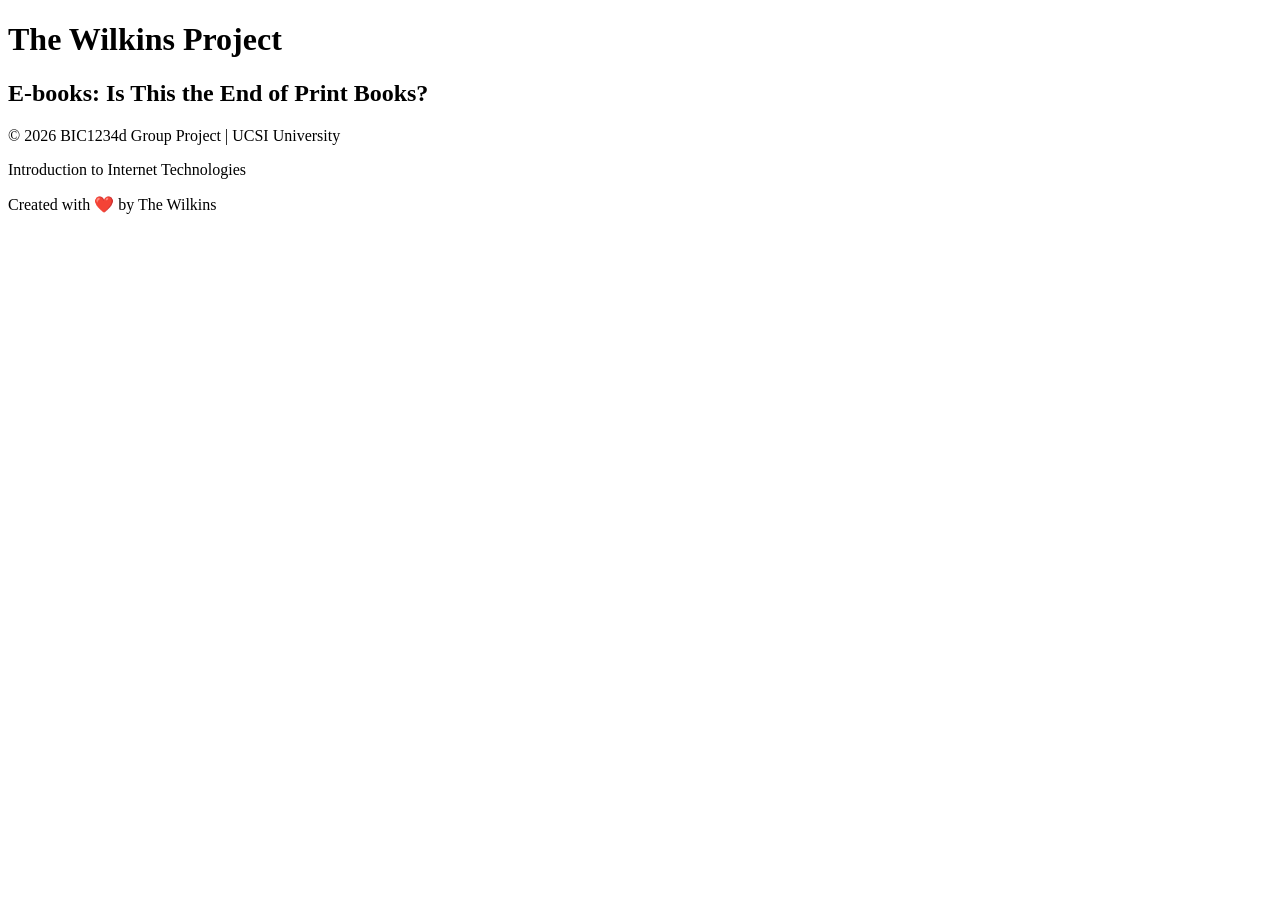
==== index.html @ c6506bc4 "Updated HTML structures" ====
<!DOCTYPE html>
<html lang="en">
<head>
    <meta charset="UTF-8">
    <meta name="viewport" content="width=device-width, initial-scale=1.0">
    <title>Home - </title>
    <link rel="stylesheet" href="styles.css">
</head>

<body>
    <header>
        <div class="header-content">
            <h1>The Wilkins Project</h1>
            <h2>E-books: Is This the End of Print Books?</h2>
        </div>
    </header>










     <footer>
        <p>&copy; 2026 BIC1234d Group Project | UCSI University</p>
        <p>Introduction to Internet Technologies</p>
        <p>Created with ❤️ by The Wilkins</p>
    </footer>
</body>
</html>
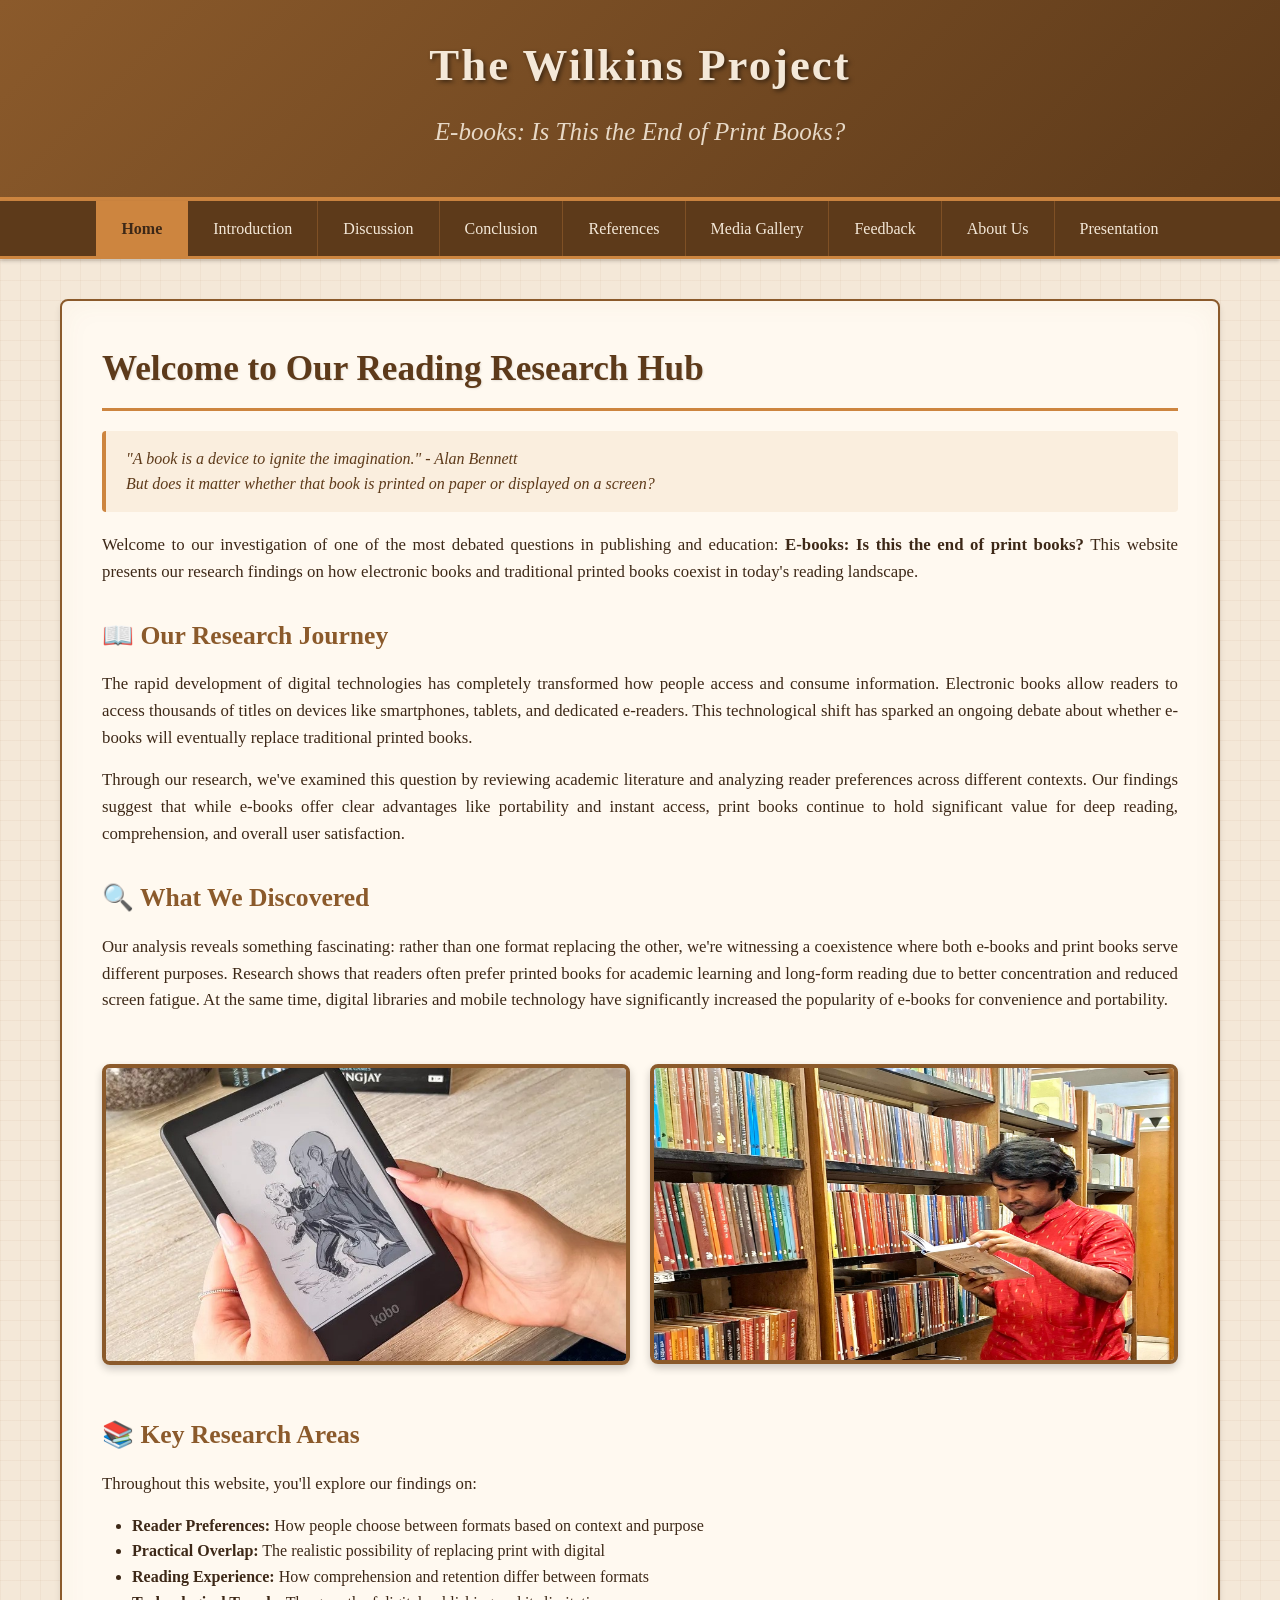
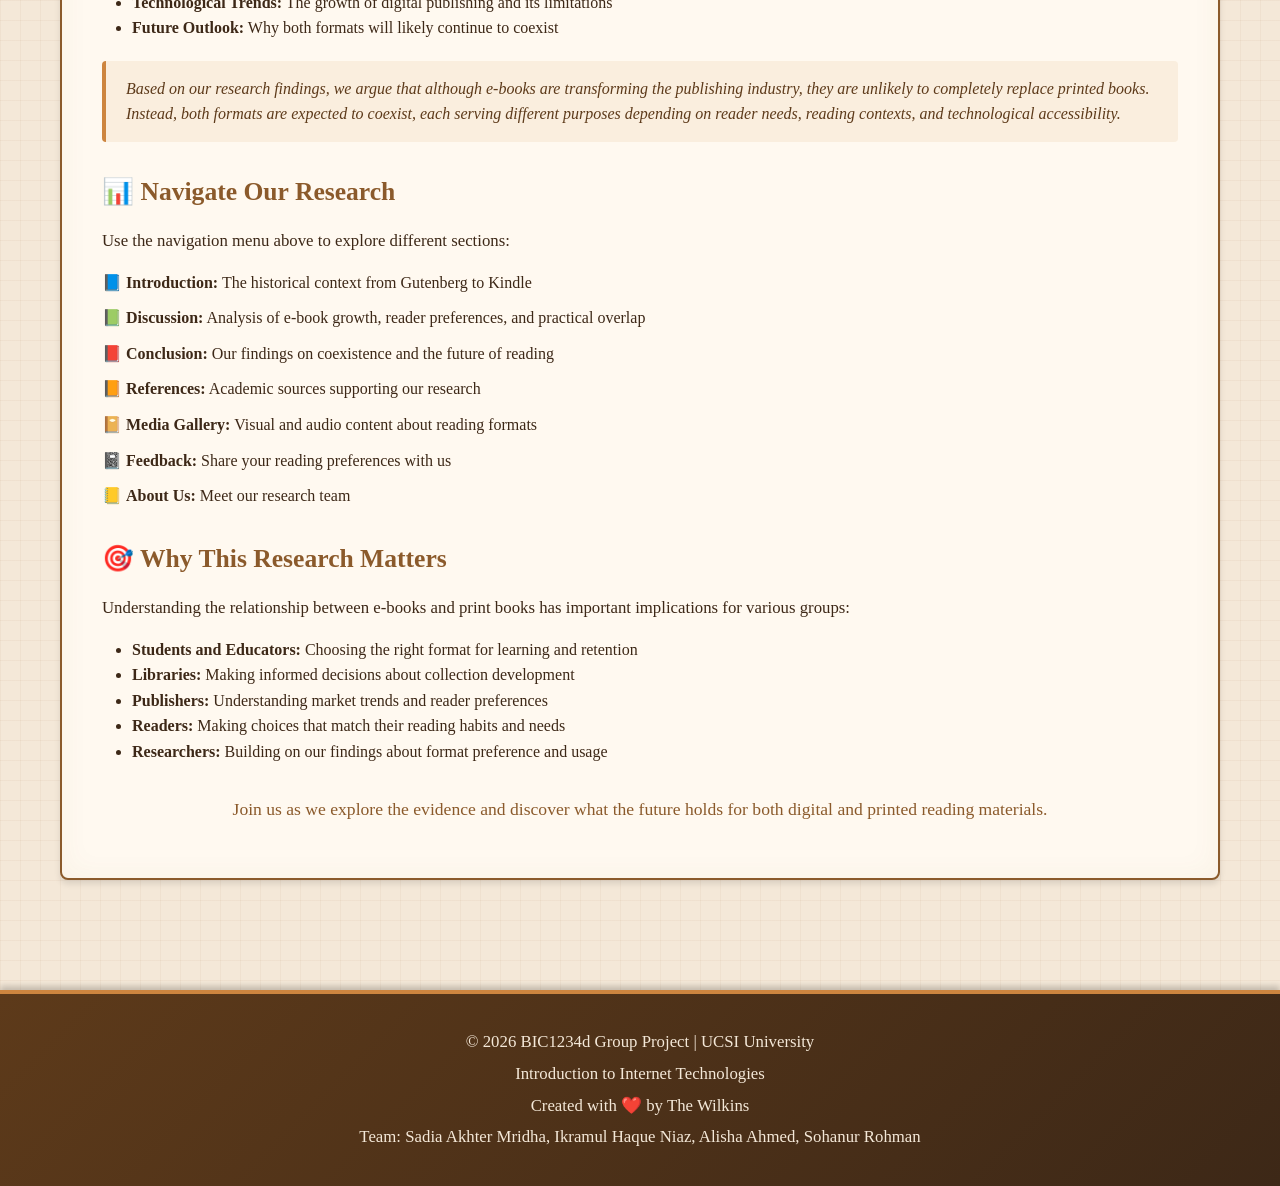
==== commit f9eacb2a: "Updated HTML and CSS structures" ====
--- a/index.html
+++ b/index.html
@@ -3,7 +3,7 @@
 <head>
     <meta charset="UTF-8">
     <meta name="viewport" content="width=device-width, initial-scale=1.0">
-    <title>Home - </title>
+    <title>The Wilkins Project: HOME</title> 
     <link rel="stylesheet" href="styles.css">
 </head>
 
@@ -11,23 +11,126 @@
     <header>
         <div class="header-content">
             <h1>The Wilkins Project</h1>
-            <h2>E-books: Is This the End of Print Books?</h2>
+            <p>E-books: Is This the End of Print Books?</p>
         </div>
     </header>
 
+    <nav>
+        <ul>
+            <li><a href="index.html" class="active">Home</a></li>
+            <li><a href="introduction.html">Introduction</a></li>
+            <li><a href="discussion.html">Discussion</a></li>
+            <li><a href="conclusion.html">Conclusion</a></li>
+            <li><a href="references.html">References</a></li>
+            <li><a href="media.html">Media Gallery</a></li>
+            <li><a href="feedback.html">Feedback</a></li>
+            <li><a href="biography.html">About Us</a></li>
+            <li><a href="presentation.html">Presentation</a></li>
+        </ul>
+    </nav>
 
+    <main>
+        <div class="content-box">
+            <h2>Welcome to Our Reading Research Hub</h2>
+            
+            <div class="book-quote">
+                "A book is a device to ignite the imagination." - Alan Bennett<br>
+                But does it matter whether that book is printed on paper or displayed on a screen?
+            </div>
 
+            <p>
+                Welcome to our investigation of one of the most debated questions in publishing and education: 
+                <strong>E-books: Is this the end of print books?</strong> This website presents our research 
+                findings on how electronic books and traditional printed books coexist in today's reading landscape.
+            </p>
 
+            <h3>📖 Our Research Journey</h3>
+            <p>
+                The rapid development of digital technologies has completely transformed how people access and 
+                consume information. Electronic books allow readers to access thousands of titles on devices 
+                like smartphones, tablets, and dedicated e-readers. This technological shift has sparked an 
+                ongoing debate about whether e-books will eventually replace traditional printed books.
+            </p>
 
+            <p>
+                Through our research, we've examined this question by reviewing academic literature and analyzing 
+                reader preferences across different contexts. Our findings suggest that while e-books offer clear 
+                advantages like portability and instant access, print books continue to hold significant value 
+                for deep reading, comprehension, and overall user satisfaction.
+            </p>
 
+            <h3>🔍 What We Discovered</h3>
+            <p>
+                Our analysis reveals something fascinating: rather than one format replacing the other, we're 
+                witnessing a coexistence where both e-books and print books serve different purposes. Research 
+                shows that readers often prefer printed books for academic learning and long-form reading due to 
+                better concentration and reduced screen fatigue. At the same time, digital libraries and mobile 
+                technology have significantly increased the popularity of e-books for convenience and portability.
+            </p>
 
+            <div class="image-gallery">
+                <img src="hold_ebook.jpg" alt="Modern e-book reader device">
+                <img src="reading.jpeg" style="width: 860px; height: 300px;" alt="Traditional bookshelf with print books">
+            </div>
 
+            <h3>📚 Key Research Areas</h3>
+            <p>
+                Throughout this website, you'll explore our findings on:
+            </p>
+            <ul style="margin-left: 30px;">
+                <li><strong>Reader Preferences:</strong> How people choose between formats based on context and purpose</li>
+                <li><strong>Practical Overlap:</strong> The realistic possibility of replacing print with digital</li>
+                <li><strong>Reading Experience:</strong> How comprehension and retention differ between formats</li>
+                <li><strong>Technological Trends:</strong> The growth of digital publishing and its limitations</li>
+                <li><strong>Future Outlook:</strong> Why both formats will likely continue to coexist</li>
+            </ul>
 
+            <div class="book-quote">
+                Based on our research findings, we argue that although e-books are transforming the publishing 
+                industry, they are unlikely to completely replace printed books. Instead, both formats are 
+                expected to coexist, each serving different purposes depending on reader needs, reading contexts, 
+                and technological accessibility.
+            </div>
 
-     <footer>
+            <h3>📊 Navigate Our Research</h3>
+            <p>
+                Use the navigation menu above to explore different sections:
+            </p>
+            <ul style="list-style-type: none; padding-left: 0;">
+                <li style="margin: 10px 0;">📘 <strong>Introduction:</strong> The historical context from Gutenberg to Kindle</li>
+                <li style="margin: 10px 0;">📗 <strong>Discussion:</strong> Analysis of e-book growth, reader preferences, and practical overlap</li>
+                <li style="margin: 10px 0;">📕 <strong>Conclusion:</strong> Our findings on coexistence and the future of reading</li>
+                <li style="margin: 10px 0;">📙 <strong>References:</strong> Academic sources supporting our research</li>
+                <li style="margin: 10px 0;">📔 <strong>Media Gallery:</strong> Visual and audio content about reading formats</li>
+                <li style="margin: 10px 0;">📓 <strong>Feedback:</strong> Share your reading preferences with us</li>
+                <li style="margin: 10px 0;">📒 <strong>About Us:</strong> Meet our research team</li>
+            </ul>
+
+            <h3>🎯 Why This Research Matters</h3>
+            <p>
+                Understanding the relationship between e-books and print books has important implications for 
+                various groups:
+            </p>
+            <ul style="margin-left: 30px;">
+                <li><strong>Students and Educators:</strong> Choosing the right format for learning and retention</li>
+                <li><strong>Libraries:</strong> Making informed decisions about collection development</li>
+                <li><strong>Publishers:</strong> Understanding market trends and reader preferences</li>
+                <li><strong>Readers:</strong> Making choices that match their reading habits and needs</li>
+                <li><strong>Researchers:</strong> Building on our findings about format preference and usage</li>
+            </ul>
+
+            <p style="margin-top: 30px; text-align: center; font-size: 1.1em; color: #8b5a2b;">
+                Join us as we explore the evidence and discover what the future holds for both digital and 
+                printed reading materials.
+            </p>
+        </div>
+    </main>
+
+    <footer>
         <p>&copy; 2026 BIC1234d Group Project | UCSI University</p>
         <p>Introduction to Internet Technologies</p>
         <p>Created with ❤️ by The Wilkins</p>
+        <p>Team: Sadia Akhter Mridha, Ikramul Haque Niaz, Alisha Ahmed, Sohanur Rohman</p>
     </footer>
 </body>
-</html>+</html>
--- a/styles.css
+++ b/styles.css
@@ -0,0 +1,387 @@
+/*External CSS Stylesheet */
+
+/* Global Styles */
+* {
+    margin: 0;
+    padding: 0;
+    box-sizing: border-box;
+}
+
+body {
+    font-family: 'Georgia', 'Times New Roman', serif;
+    background-color: #f4e8d8;
+    background-image: 
+        linear-gradient(90deg, rgba(139, 89, 42, 0.05) 1px, transparent 1px),
+        linear-gradient(rgba(139, 89, 42, 0.05) 1px, transparent 1px);
+    background-size: 20px 20px;
+    color: #3d2817;
+    line-height: 1.6;
+    min-height: 100vh;
+    display: flex;
+    flex-direction: column;
+}
+
+/* Header Styles */
+header {
+    background: linear-gradient(135deg, #8b5a2b 0%, #5d3a1a 100%);
+    color: #f4e8d8;
+    padding: 30px 0;
+    box-shadow: 0 4px 6px rgba(0, 0, 0, 0.3);
+    border-bottom: 4px solid #cd853f;
+}
+
+.header-content {
+    max-width: 1200px;
+    margin: 0 auto;
+    padding: 0 20px;
+    text-align: center;
+}
+
+header h1 {
+    font-size: 2.8em;
+    margin-bottom: 10px;
+    text-shadow: 2px 2px 4px rgba(0, 0, 0, 0.5);
+    font-weight: bold;
+    letter-spacing: 2px;
+}
+
+header p {
+    font-size: 25px;
+    font-style: italic;
+    opacity: 0.9;
+    text-align: center; 
+}
+
+/* Navigation Styles */
+nav {
+    background-color: #5d3a1a;
+    border-bottom: 3px solid #cd853f;
+    box-shadow: 0 2px 4px rgba(0, 0, 0, 0.2);
+}
+
+nav ul {
+    list-style: none;
+    display: flex;
+    justify-content: center;
+    flex-wrap: wrap;
+    max-width: 1200px;
+    margin: 0 auto;
+    padding: 0;
+}
+
+nav ul li {
+    margin: 0;
+}
+
+nav ul li a {
+    display: block;
+    color: #f4e8d8;
+    text-decoration: none;
+    padding: 15px 25px;
+    transition: all 0.3s ease;
+    border-right: 1px solid rgba(205, 133, 63, 0.3);
+    font-weight: 500;
+}
+
+nav ul li:last-child a {
+    border-right: none;
+}
+
+nav ul li a:hover {
+    background-color: #8b5a2b;
+    color: #ffd700;
+    transform: translateY(-2px);
+}
+
+nav ul li a.active {
+    background-color: #cd853f;
+    color: #3d2817;
+    font-weight: bold;
+}
+
+/* Main Content Styles */
+main {
+    flex: 1;
+    max-width: 1200px;
+    margin: 40px auto;
+    padding: 0 20px;
+    width: 100%;
+}
+
+.content-box {
+    background-color: #fff9f0;
+    border: 2px solid #8b5a2b;
+    border-radius: 8px;
+    padding: 40px;
+    margin-bottom: 30px;
+    box-shadow: 
+        0 4px 6px rgba(0, 0, 0, 0.1),
+        inset 0 0 30px rgba(139, 90, 43, 0.05);
+    position: relative;
+}
+
+.content-box::before {
+    position: absolute;
+    top: -15px;
+    left: 30px;
+    font-size: 30px;
+    background-color: #fff9f0;
+    padding: 0 10px;
+}
+
+h2 {
+    color: #5d3a1a;
+    font-size: 2.2em;
+    margin-bottom: 20px;
+    border-bottom: 3px solid #cd853f;
+    padding-bottom: 10px;
+    text-shadow: 1px 1px 2px rgba(0, 0, 0, 0.1);
+}
+
+h3 {
+    color: #8b5a2b;
+    font-size: 1.6em;
+    margin-top: 30px;
+    margin-bottom: 15px;
+}
+
+p {
+    margin-bottom: 15px;
+    text-align: justify;
+    font-size: 1.05em;
+}
+
+/* Table Styles */
+table {
+    width: 100%;
+    border-collapse: collapse;
+    margin: 25px 0;
+    background-color: #ffffff;
+    box-shadow: 0 2px 4px rgba(0, 0, 0, 0.1);
+}
+
+table thead {
+    background: linear-gradient(135deg, #8b5a2b 0%, #5d3a1a 100%);
+    color: #f4e8d8;
+}
+
+table th {
+    padding: 15px;
+    text-align: left;
+    font-weight: bold;
+    font-size: 1.1em;
+}
+
+table td {
+    padding: 12px 15px;
+    border-bottom: 1px solid #ddd;
+}
+
+table tbody tr:hover {
+    background-color: #f4e8d8;
+    transition: all 0.3s ease;
+}
+
+table tbody tr:nth-child(even) {
+    background-color: #faf6f0;
+}
+
+/* Media Styles */
+.media-container {
+    margin: 30px 0;
+    text-align: center;
+}
+
+video, audio {
+    max-width: 100%;
+    border: 3px solid #8b5a2b;
+    border-radius: 8px;
+    box-shadow: 0 4px 8px rgba(0, 0, 0, 0.2);
+}
+
+img {
+    max-width: 100%;
+    height: auto;
+    border: 4px solid #8b5a2b;
+    border-radius: 8px;
+    box-shadow: 0 4px 8px rgba(0, 0, 0, 0.2);
+    margin: 20px 0;
+}
+
+.image-gallery {
+    display: grid;
+    grid-template-columns: repeat(auto-fit, minmax(300px, 1fr));
+    gap: 20px;
+    margin: 30px 0;
+}
+
+/* Form Styles */
+.form-container {
+    background-color: #fff9f0;
+    padding: 30px;
+    border: 2px solid #8b5a2b;
+    border-radius: 8px;
+    box-shadow: 0 4px 6px rgba(0, 0, 0, 0.1);
+}
+
+form label {
+    display: block;
+    margin-bottom: 8px;
+    color: #5d3a1a;
+    font-weight: bold;
+    font-size: 1.05em;
+}
+
+form input[type="text"],
+form input[type="email"],
+form input[type="tel"],
+form textarea,
+form select {
+    width: 100%;
+    padding: 12px;
+    margin-bottom: 20px;
+    border: 2px solid #cd853f;
+    border-radius: 4px;
+    font-family: 'Georgia', serif;
+    font-size: 1em;
+    background-color: #ffffff;
+    transition: all 0.3s ease;
+}
+
+form input:focus,
+form textarea:focus,
+form select:focus {
+    outline: none;
+    border-color: #8b5a2b;
+    box-shadow: 0 0 5px rgba(139, 90, 43, 0.3);
+}
+
+form textarea {
+    min-height: 120px;
+    resize: vertical;
+}
+
+form button {
+    background: linear-gradient(135deg, #8b5a2b 0%, #5d3a1a 100%);
+    color: #f4e8d8;
+    padding: 12px 30px;
+    border: none;
+    border-radius: 4px;
+    cursor: pointer;
+    font-size: 1.1em;
+    font-weight: bold;
+    transition: all 0.3s ease;
+    box-shadow: 0 2px 4px rgba(0, 0, 0, 0.2);
+}
+
+form button:hover {
+    background: linear-gradient(135deg, #a0672f 0%, #6d4420 100%);
+    transform: translateY(-2px);
+    box-shadow: 0 4px 8px rgba(0, 0, 0, 0.3);
+}
+
+/* Biography Card */
+.bio-card {
+    display: flex;
+    gap: 30px;
+    align-items: start;
+    flex-wrap: wrap;
+}
+
+.bio-image {
+    flex: 0 0 250px;
+}
+
+.bio-image img {
+    width: 100%;
+    border-radius: 8px;
+}
+
+.bio-content {
+    flex: 1;
+    min-width: 300px;
+}
+
+/* Footer Styles */
+footer {
+    background: linear-gradient(135deg, #5d3a1a 0%, #3d2817 100%);
+    color: #f4e8d8;
+    text-align: center;
+    padding: 30px 20px;
+    margin-top: 40px;
+    border-top: 4px solid #cd853f;
+    box-shadow: 0 -4px 6px rgba(0, 0, 0, 0.2);
+}
+
+footer p {
+    margin: 5px 0;
+    text-align: center;
+}
+
+footer a {
+    color: #ffd700;
+    text-decoration: none;
+    transition: all 0.3s ease;
+}
+
+footer a:hover {
+    color: #cd853f;
+    text-decoration: underline;
+}
+
+/* Utility Classes */
+.text-center {
+    text-align: center;
+}
+
+.highlight {
+    background-color: #ffd70033;
+    padding: 2px 5px;
+    border-radius: 3px;
+}
+
+.book-quote {
+    font-style: italic;
+    border-left: 4px solid #cd853f;
+    padding-left: 20px;
+    margin: 20px 0;
+    color: #5d3a1a;
+    background-color: rgba(205, 133, 63, 0.1);
+    padding: 15px 20px;
+    border-radius: 4px;
+}
+
+/* Responsive Design */
+@media (max-width: 768px) {
+    header h1 {
+        font-size: 2em;
+    }
+    
+    nav ul {
+        flex-direction: column;
+    }
+    
+    nav ul li a {
+        border-right: none;
+        border-bottom: 1px solid rgba(205, 133, 63, 0.3);
+    }
+    
+    .content-box {
+        padding: 20px;
+    }
+    
+    h2 {
+        font-size: 1.8em;
+    }
+    
+    .bio-card {
+        flex-direction: column;
+    }
+    
+    .bio-image {
+        flex: 0 0 auto;
+        width: 100%;
+        max-width: 250px;
+        margin: 0 auto;
+    }
+}
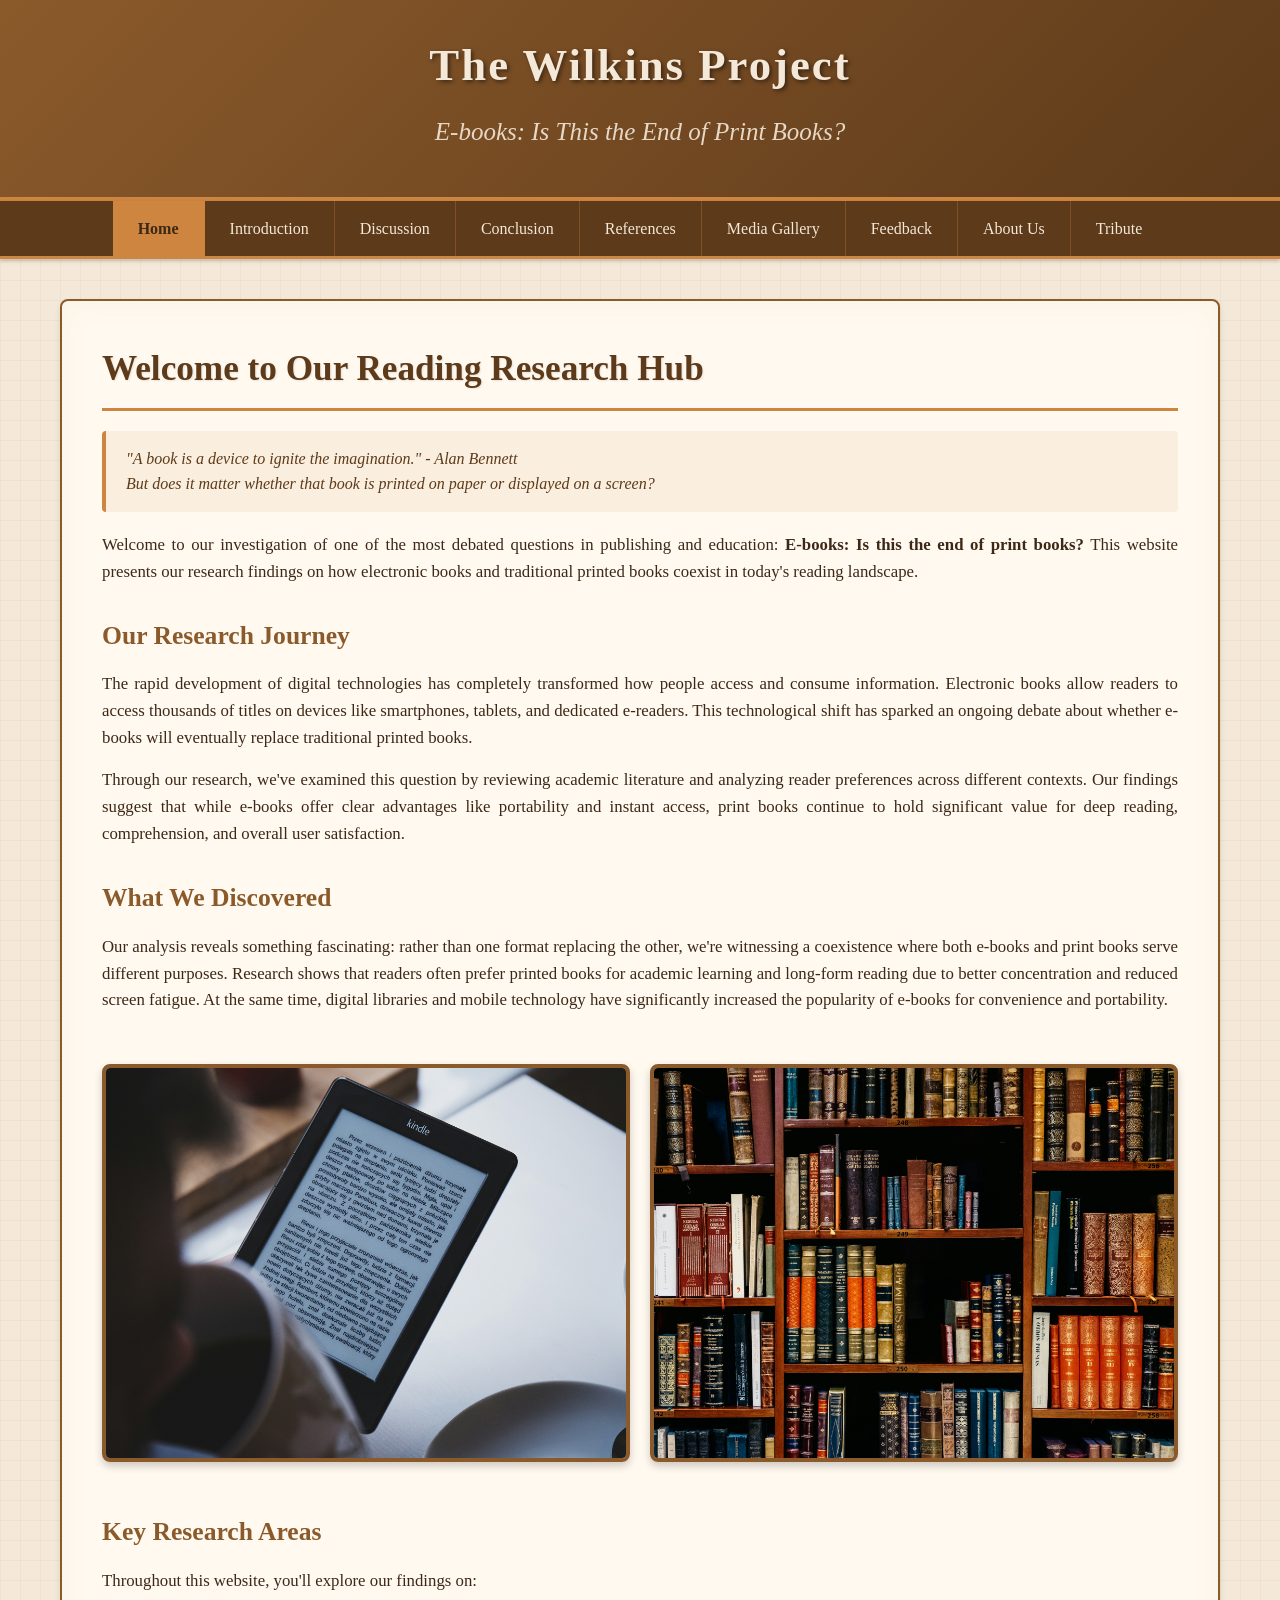
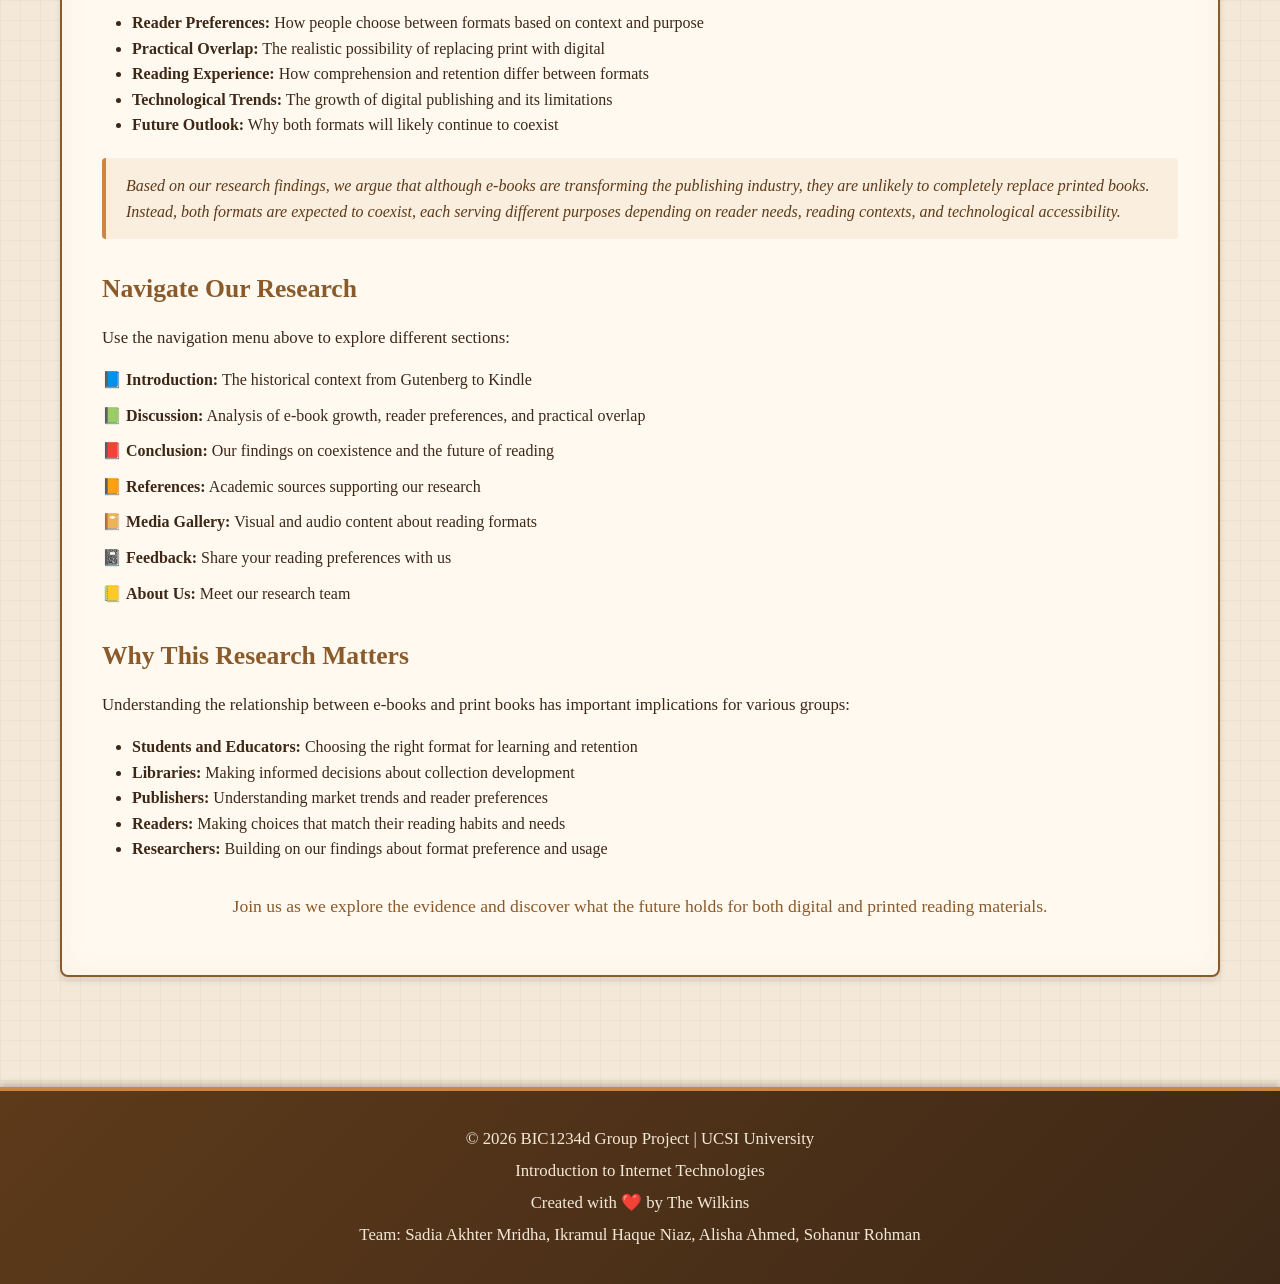
==== commit 557a8f36: "Updated HTML and Media files" ====
--- a/index.html
+++ b/index.html
@@ -17,7 +17,7 @@
 
     <nav>
         <ul>
-            <li><a href="index.html" class="active">Home</a></li>
+            <li><a href="index.html" class="active"> Home</a></li>
             <li><a href="introduction.html">Introduction</a></li>
             <li><a href="discussion.html">Discussion</a></li>
             <li><a href="conclusion.html">Conclusion</a></li>
@@ -25,7 +25,7 @@
             <li><a href="media.html">Media Gallery</a></li>
             <li><a href="feedback.html">Feedback</a></li>
             <li><a href="biography.html">About Us</a></li>
-            <li><a href="presentation.html">Presentation</a></li>
+            <li><a href="tribute.html">Tribute</a></li>
         </ul>
     </nav>
 
@@ -44,7 +44,7 @@
                 findings on how electronic books and traditional printed books coexist in today's reading landscape.
             </p>
 
-            <h3>📖 Our Research Journey</h3>
+            <h3>Our Research Journey</h3>
             <p>
                 The rapid development of digital technologies has completely transformed how people access and 
                 consume information. Electronic books allow readers to access thousands of titles on devices 
@@ -59,7 +59,7 @@
                 for deep reading, comprehension, and overall user satisfaction.
             </p>
 
-            <h3>🔍 What We Discovered</h3>
+            <h3>What We Discovered</h3>
             <p>
                 Our analysis reveals something fascinating: rather than one format replacing the other, we're 
                 witnessing a coexistence where both e-books and print books serve different purposes. Research 
@@ -69,11 +69,11 @@
             </p>
 
             <div class="image-gallery">
-                <img src="hold_ebook.jpg" alt="Modern e-book reader device">
-                <img src="reading.jpeg" style="width: 860px; height: 300px;" alt="Traditional bookshelf with print books">
+                <img src="kindlefront.png" alt="Modern e-book reader device">
+                <img src="library.png" alt="Traditional bookshelf with print books">
             </div>
 
-            <h3>📚 Key Research Areas</h3>
+            <h3>Key Research Areas</h3>
             <p>
                 Throughout this website, you'll explore our findings on:
             </p>
@@ -92,7 +92,7 @@
                 and technological accessibility.
             </div>
 
-            <h3>📊 Navigate Our Research</h3>
+            <h3>Navigate Our Research</h3>
             <p>
                 Use the navigation menu above to explore different sections:
             </p>
@@ -106,7 +106,7 @@
                 <li style="margin: 10px 0;">📒 <strong>About Us:</strong> Meet our research team</li>
             </ul>
 
-            <h3>🎯 Why This Research Matters</h3>
+            <h3>Why This Research Matters</h3>
             <p>
                 Understanding the relationship between e-books and print books has important implications for 
                 various groups:
--- a/styles.css
+++ b/styles.css
@@ -3,7 +3,7 @@
 /* Global Styles */
 * {
     margin: 0;
-    padding: 0;
+    padding:0;
     box-sizing: border-box;
 }
 
